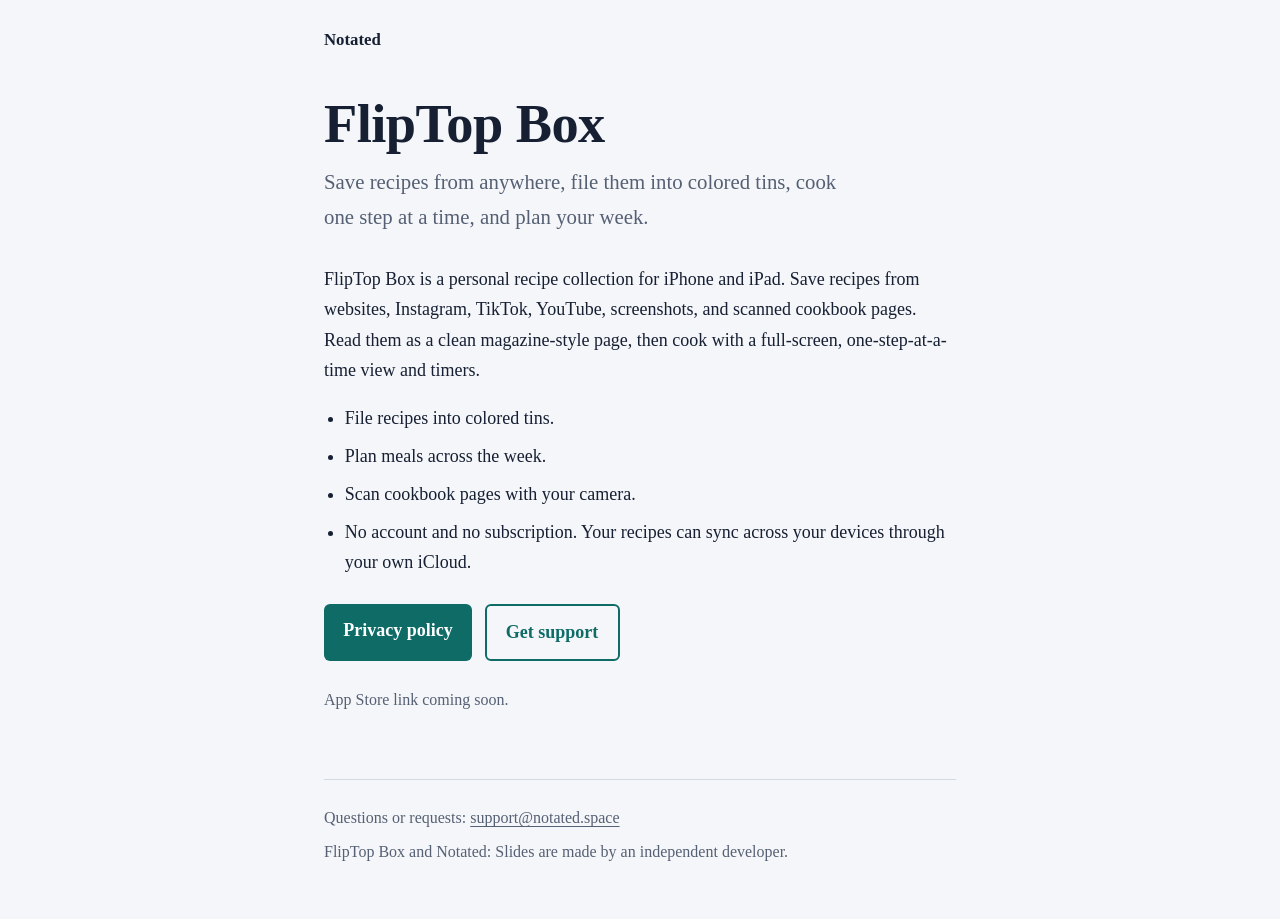
==== fliptop-box/index.html @ cdda5094 "Add site" ====
<!DOCTYPE html>
<html lang="en">
<head>
<meta charset="utf-8">
<meta name="viewport" content="width=device-width, initial-scale=1">
<title>FlipTop Box</title>
<meta name="description" content="FlipTop Box: a personal recipe collection with meal planning for iPhone and iPad.">
<link rel="stylesheet" href="../style.css">
</head>
<body>
<div class="wrap">
<header class="site"><a href="../">Notated</a></header>
<main>

<h1>FlipTop Box</h1>
<p class="lede">Save recipes from anywhere, file them into colored tins, cook one step at a time, and plan your week.</p>
<p>FlipTop Box is a personal recipe collection for iPhone and iPad. Save recipes from websites, Instagram, TikTok, YouTube, screenshots, and scanned cookbook pages. Read them as a clean magazine-style page, then cook with a full-screen, one-step-at-a-time view and timers.</p>
<ul>
<li>File recipes into colored tins.</li>
<li>Plan meals across the week.</li>
<li>Scan cookbook pages with your camera.</li>
<li>No account and no subscription. Your recipes can sync across your devices through your own iCloud.</li>
</ul>
<div class="actions">
<a class="btn" href="privacy/">Privacy policy</a>
<a class="btn quiet" href="mailto:support@notated.space?subject=FlipTop%20Box%20support">Get support</a>
</div>
<p class="meta">App Store link coming soon.</p>

</main>
<footer class="site">
<p>Questions or requests: <a href="mailto:support@notated.space">support@notated.space</a></p>
<p>FlipTop Box and Notated: Slides are made by an independent developer.</p>
</footer>
</div>
</body>
</html>
---- style.css ----
:root{
  --paper:#F4F6F9; --ink:#172033; --muted:#566074; --rule:#D5DBE5; --accent:#0E6B66; --accent-ink:#FFFFFF;
  --line:rgba(23,32,51,.07);
}
@media (prefers-color-scheme:dark){
  :root:not([data-theme="light"]){
    --paper:#10151F; --ink:#E7EBF2; --muted:#9AA5B8; --rule:#2A3345; --accent:#5CC4BC; --accent-ink:#10151F;
    --line:rgba(231,235,242,.06);
  }
}
*{box-sizing:border-box}
html{-webkit-text-size-adjust:100%}
body{
  margin:0; background:var(--paper); color:var(--ink);
  font-family:"Iowan Old Style","Palatino Linotype",Palatino,Georgia,"Times New Roman",serif;
  font-size:1.125rem; line-height:1.7;
}
a{color:var(--accent); text-underline-offset:.18em}
a:focus-visible{outline:3px solid var(--accent); outline-offset:3px; border-radius:2px}
.wrap{max-width:42rem; margin:0 auto; padding:0 1.25rem}
header.site{padding:1.5rem 0 0}
header.site a{color:var(--ink); font-weight:700; text-decoration:none; font-size:1.05rem}
main{padding:2.5rem 0 3rem}
h1{font-size:clamp(2.2rem,7vw,3.4rem); line-height:1.1; margin:0 0 .6rem; letter-spacing:-.01em}
h2{font-size:1.45rem; line-height:1.3; margin:2.4rem 0 .5rem}
p,ul{margin:0 0 1.1rem}
ul{padding-left:1.3rem}
li{margin-bottom:.45rem}
.lede{font-size:1.3rem; color:var(--muted); margin-bottom:1.8rem; max-width:34rem}
.meta{color:var(--muted); font-size:1rem}
/* ruled-paper hero, used on the home page only */
.ruled{
  background-image:repeating-linear-gradient(to bottom,transparent 0,transparent calc(1.9rem - 1px),var(--line) calc(1.9rem - 1px),var(--line) 1.9rem);
  padding:2.2rem 0 1.2rem; margin-bottom:1rem;
}
.apps{list-style:none; padding:0; margin:2rem 0 0}
.apps li{border-top:1px solid var(--rule); padding:1.4rem 0; margin:0}
.apps li:last-child{border-bottom:1px solid var(--rule)}
.apps h2{margin:0 0 .2rem; font-size:1.6rem}
.apps h2 a{color:var(--ink); text-decoration:none}
.apps h2 a:hover{text-decoration:underline}
.apps p{margin:0; color:var(--muted)}
.btn{
  display:inline-block; background:var(--accent); color:var(--accent-ink); text-decoration:none;
  padding:.7rem 1.2rem; min-height:44px; border-radius:6px; font-weight:700; font-family:inherit;
}
.btn.quiet{background:transparent; color:var(--accent); border:2px solid var(--accent)}
.actions{display:flex; flex-wrap:wrap; gap:.8rem; margin:1.6rem 0}
.note{border-left:4px solid var(--accent); padding:.2rem 0 .2rem 1rem; margin:1.4rem 0; color:var(--ink)}
footer.site{border-top:1px solid var(--rule); padding:1.5rem 0 3rem; color:var(--muted); font-size:1rem}
footer.site a{color:var(--muted)}
footer.site p{margin:0 0 .4rem}
@media (prefers-reduced-motion:reduce){*{scroll-behavior:auto!important}}
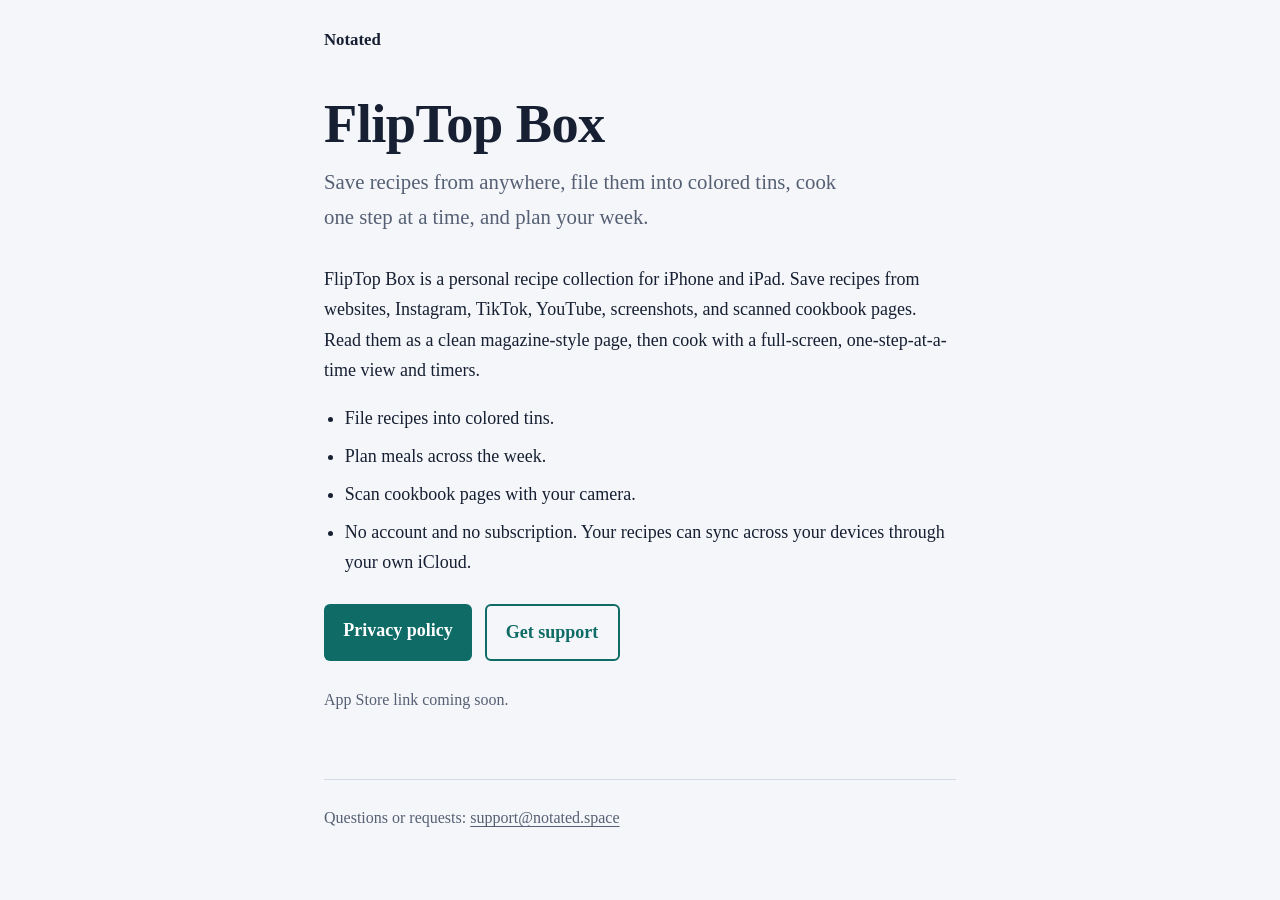
==== commit 35291153: "Revised copy" ====
--- a/fliptop-box/index.html
+++ b/fliptop-box/index.html
@@ -30,7 +30,6 @@
 </main>
 <footer class="site">
 <p>Questions or requests: <a href="mailto:support@notated.space">support@notated.space</a></p>
-<p>FlipTop Box and Notated: Slides are made by an independent developer.</p>
 </footer>
 </div>
 </body>
